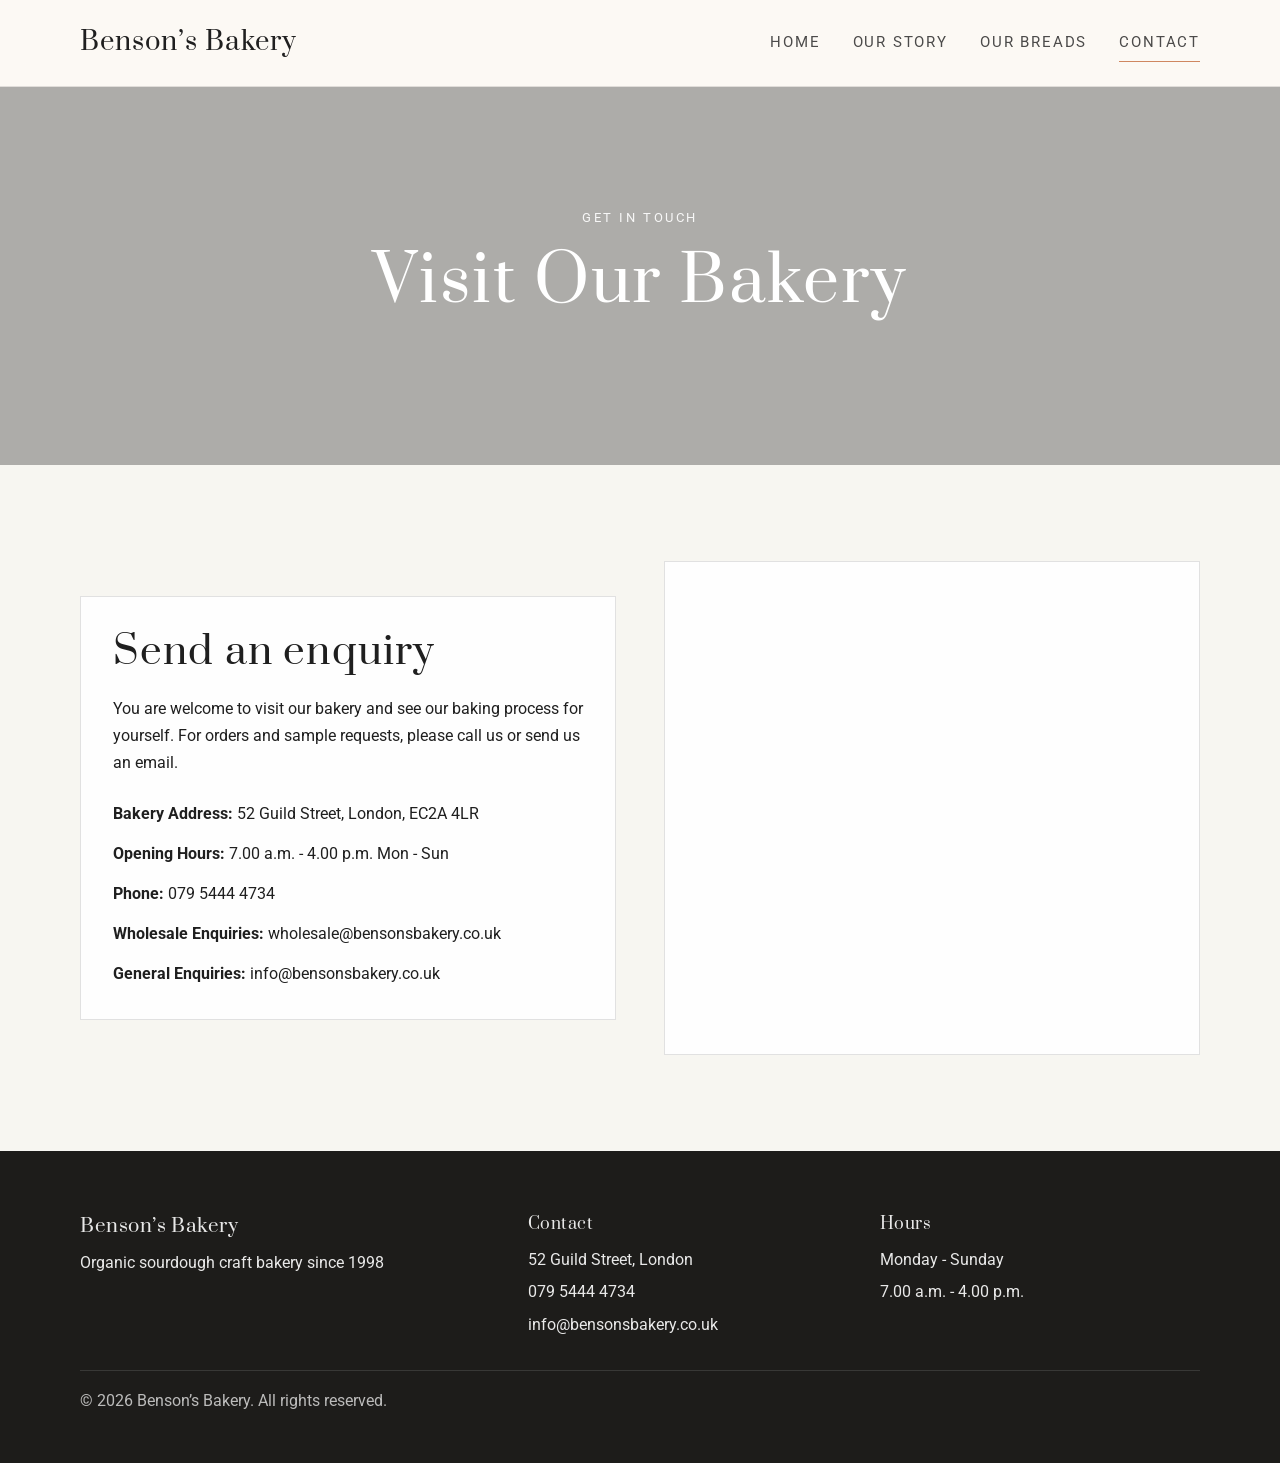
==== contact.html @ 7ede4b9c "Initial bakery static site" ====
<!DOCTYPE html>
<html lang="en">
  <head>
    <meta charset="UTF-8" />
    <meta name="viewport" content="width=device-width, initial-scale=1.0" />
    <title>Benson's Bakery | Contact</title>
    <meta name="description" content="Contact Benson's Bakery for orders and enquiries." />
    <link rel="preconnect" href="https://fonts.googleapis.com" />
    <link rel="preconnect" href="https://fonts.gstatic.com" crossorigin />
    <link
      href="https://fonts.googleapis.com/css2?family=Prata&family=Roboto:wght@300;400;500;700&display=swap"
      rel="stylesheet"
    />
    <link rel="stylesheet" href="styles.css" />
  </head>
  <body>
    <header class="site-header">
      <div class="container nav-wrap">
        <a class="brand" href="index.html">Benson’s Bakery</a>
        <button class="nav-toggle" aria-label="Open menu" aria-expanded="false">
          <span></span><span></span><span></span>
        </button>
        <nav class="main-nav">
          <a href="index.html">Home</a>
          <a href="our-story.html">Our Story</a>
          <a href="our-breads.html">Our Breads</a>
          <a href="contact.html" class="active">Contact</a>
        </nav>
      </div>
    </header>

    <main>
      <section class="page-hero contact-hero">
        <div class="hero-overlay"></div>
        <div class="container hero-inner">
          <p class="eyebrow">Get in touch</p>
          <h1>visit our bakery</h1>
        </div>
      </section>

      <section class="section-spacing">
        <div class="container contact-grid">
          <div class="contact-card">
            <h2>Send an enquiry</h2>
            <p>
              You are welcome to visit our bakery and see our baking process for yourself. For orders and sample requests,
              please call us or send us an email.
            </p>
            <ul class="contact-list">
              <li><strong>Bakery Address:</strong> 52 Guild Street, London, EC2A 4LR</li>
              <li><strong>Opening Hours:</strong> 7.00 a.m. - 4.00 p.m. Mon - Sun</li>
              <li><strong>Phone:</strong> 079 5444 4734</li>
              <li><strong>Wholesale Enquiries:</strong> wholesale@bensonsbakery.co.uk</li>
              <li><strong>General Enquiries:</strong> info@bensonsbakery.co.uk</li>
            </ul>
          </div>
          <div class="map-card">
            <iframe
              title="Bakery location map"
              src="https://www.google.com/maps?q=52+Guild+Street+London&output=embed"
              loading="lazy"
              referrerpolicy="no-referrer-when-downgrade"
            ></iframe>
          </div>
        </div>
      </section>
    </main>

    <footer class="site-footer">
      <div class="container footer-grid">
        <div>
          <h3>Benson’s Bakery</h3>
          <p>Organic sourdough craft bakery since 1998</p>
        </div>
        <div>
          <h4>Contact</h4>
          <ul>
            <li>52 Guild Street, London</li>
            <li>079 5444 4734</li>
            <li>info@bensonsbakery.co.uk</li>
          </ul>
        </div>
        <div>
          <h4>Hours</h4>
          <ul>
            <li>Monday - Sunday</li>
            <li>7.00 a.m. - 4.00 p.m.</li>
          </ul>
        </div>
      </div>
      <div class="container footer-bottom">
        <p>© <span id="year"></span> Benson’s Bakery. All rights reserved.</p>
      </div>
    </footer>

    <script src="script.js"></script>
  </body>
</html>
---- styles.css ----
:root {
  --bg: #f7f6f1;
  --surface: #fffdf9;
  --text: #1f1f1f;
  --muted: #6a6a6a;
  --primary: #c36a3a;
  --primary-dark: #8f4d2c;
  --accent: #1a1a1a;
  --line: rgba(20, 20, 20, 0.12);
  --shadow: 0 20px 40px rgba(28, 21, 17, 0.1);
}

* { box-sizing: border-box; }

html { scroll-behavior: smooth; }

body {
  margin: 0;
  font-family: 'Roboto', sans-serif;
  background: var(--bg);
  color: var(--text);
  line-height: 1.7;
}

img { max-width: 100%; display: block; }

a { text-decoration: none; color: inherit; }

p { margin: 0 0 1rem; }

h1, h2, h3, h4 {
  margin: 0 0 1rem;
  font-family: 'Prata', serif;
  font-weight: 400;
  line-height: 1.2;
  letter-spacing: 0.03em;
}

.container {
  width: min(1120px, calc(100% - 2rem));
  margin: 0 auto;
}

.section-spacing {
  padding: 6rem 0;
}

.light-bg {
  background: #f3f1ee;
}

.eyebrow {
  margin-bottom: 1rem;
  font-size: 0.8rem;
  letter-spacing: 0.2em;
  text-transform: uppercase;
  color: rgba(255,255,255,0.9);
}

.eyebrow.accent {
  color: var(--primary);
}

.site-header {
  position: sticky;
  top: 0;
  z-index: 100;
  background: rgba(253, 250, 245, 0.86);
  backdrop-filter: blur(12px);
  border-bottom: 1px solid var(--line);
}

.nav-wrap {
  display: flex;
  align-items: center;
  justify-content: space-between;
  min-height: 86px;
  gap: 1rem;
}

.brand {
  font-family: 'Prata', serif;
  font-size: clamp(1.5rem, 2vw, 2rem);
  letter-spacing: 0.04em;
}

.main-nav {
  display: flex;
  align-items: center;
  gap: 2rem;
  font-size: 0.95rem;
  text-transform: uppercase;
  letter-spacing: 0.12em;
}

.main-nav a {
  position: relative;
  color: var(--text);
  opacity: 0.8;
}

.main-nav a::after {
  content: "";
  position: absolute;
  left: 0;
  bottom: -0.4rem;
  width: 100%;
  height: 1px;
  background: var(--primary);
  transform: scaleX(0);
  transform-origin: center;
  transition: transform 0.25s ease;
}

.main-nav a:hover::after,
.main-nav a.active::after { transform: scaleX(1); }

.nav-toggle {
  display: none;
  background: transparent;
  border: 0;
  width: 42px;
  height: 42px;
  padding: 0;
  cursor: pointer;
}

.nav-toggle span {
  display: block;
  width: 25px;
  height: 2px;
  background: var(--text);
  margin: 6px auto;
}

.hero,
.page-hero {
  position: relative;
  min-height: 84vh;
  background-size: cover;
  background-position: center;
  display: flex;
  align-items: center;
}

.hero {
  background-image: url('https://library.elementor.com/bread-bakery/wp-content/uploads/sites/155/2021/05/87_Bread_Bakery-Hero.jpg');
}

.page-hero {
  min-height: 42vh;
}

.small-hero { background-image: url('https://library.elementor.com/bread-bakery/wp-content/uploads/sites/155/2021/05/87_Bread_Bakery-StorySection.jpg'); }
.bread-hero { background-image: url('https://library.elementor.com/bread-bakery/wp-content/uploads/sites/155/2021/05/87_Bread_Bakery-OurBreadPage-Hero.jpg'); }
.contact-hero { background-image: url('https://library.elementor.com/bread-bakery/wp-content/uploads/sites/155/2021/05/87_Bread_Bakery-Hero.jpg'); }

.hero-overlay {
  position: absolute;
  inset: 0;
  background: rgba(0,0,0,0.3);
}

.hero-inner {
  position: relative;
  z-index: 1;
  text-align: center;
  color: #fff;
  width: min(760px, calc(100% - 2rem));
}

.hero h1, .page-hero h1 {
  margin-bottom: 1.5rem;
  font-size: clamp(2.5rem, 5vw, 5rem);
  text-transform: capitalize;
}

.hero-actions {
  display: flex;
  justify-content: center;
  gap: 1rem;
  flex-wrap: wrap;
}

.button {
  display: inline-flex;
  align-items: center;
  justify-content: center;
  min-height: 52px;
  padding: 0 1.6rem;
  border: 1px solid transparent;
  font-weight: 500;
  letter-spacing: 0.08em;
  text-transform: uppercase;
  transition: 0.25s ease;
}

.button.primary {
  background: var(--primary);
  color: #fff;
}

.button.primary:hover {
  background: var(--primary-dark);
}

.button.secondary {
  border-color: rgba(255,255,255,0.8);
  color: #fff;
  background: rgba(255,255,255,0.03);
}

.intro-grid,
.story-page-grid,
.contact-grid {
  display: grid;
  grid-template-columns: repeat(2, minmax(0, 1fr));
  gap: 3rem;
  align-items: center;
}

.intro-image img,
.story-page-image img {
  width: 100%;
  min-height: 420px;
  object-fit: cover;
  box-shadow: var(--shadow);
}

.intro-copy h2,
.story-page-grid h2,
.contact-card h2 {
  font-size: clamp(2rem, 3vw, 3rem);
  margin-bottom: 1.25rem;
}

.mini-stats {
  display: grid;
  grid-template-columns: repeat(3, minmax(0, 1fr));
  gap: 1.2rem;
  margin-top: 2rem;
}

.mini-stats div {
  border-top: 1px solid var(--line);
  padding-top: 1rem;
}

.mini-stats strong {
  display: block;
  font-size: 1.7rem;
  font-family: 'Prata', serif;
  margin-bottom: 0.35rem;
}

.section-heading {
  margin-bottom: 2.5rem;
}

.section-heading.center {
  text-align: center;
}

.story-grid,
.values-grid {
  display: grid;
  grid-template-columns: repeat(3, minmax(0, 1fr));
  gap: 2rem;
}

.story-card {
  background: rgba(255,255,255,0.7);
  border: 1px solid var(--line);
  padding: 2rem 1.5rem;
}

.number {
  display: inline-block;
  margin-bottom: 1rem;
  color: var(--primary);
  font-size: 0.8rem;
  letter-spacing: 0.18em;
}

.product-grid {
  display: grid;
  grid-template-columns: repeat(3, minmax(0, 1fr));
  gap: 2rem;
}

.product-grid-large {
  grid-template-columns: repeat(3, minmax(0, 1fr));
}

.product-card {
  background: #fff;
  border: 1px solid var(--line);
  overflow: hidden;
  box-shadow: 0 10px 30px rgba(30, 26, 22, 0.04);
}

.product-card img {
  width: 100%;
  height: 350px;
  object-fit: cover;
}

.product-copy {
  padding: 1.4rem 1.25rem 1.6rem;
}

.product-copy h3 {
  font-size: 2rem;
}

.product-copy span {
  display: inline-block;
  margin-top: 0.8rem;
  color: var(--primary);
  font-weight: 500;
}

.quote-wrap {
  max-width: 760px;
  text-align: center;
  position: relative;
  padding: 2rem 0;
}

.quote-mark {
  font-size: 7rem;
  line-height: 0.8;
  color: var(--primary);
  font-family: 'Prata', serif;
}

.quote-wrap p {
  font-size: clamp(1.5rem, 2vw, 2.5rem);
  font-family: 'Prata', serif;
  margin-top: 0.5rem;
  line-height: 1.5;
}

.cta-box {
  background: #e9e0d5;
  padding: 2.5rem 2rem;
  display: flex;
  justify-content: space-between;
  align-items: center;
  gap: 1.5rem;
  border: 1px solid var(--line);
}

.site-footer {
  background: #1d1c1a;
  color: rgba(255,255,255,0.9);
  padding-top: 4rem;
}

.footer-grid {
  display: grid;
  grid-template-columns: 1.3fr 1fr 1fr;
  gap: 2rem;
  padding-bottom: 2rem;
}

.site-footer h3,
.site-footer h4 {
  margin-bottom: 0.7rem;
}

.site-footer ul {
  list-style: none;
  padding: 0;
  margin: 0;
  display: grid;
  gap: 0.35rem;
}

.footer-bottom {
  border-top: 1px solid rgba(255,255,255,0.12);
  padding: 1rem 0 2rem;
  color: rgba(255,255,255,0.7);
}

.contact-card,
.map-card {
  background: rgba(255,255,255,0.9);
  border: 1px solid var(--line);
  padding: 2rem;
}

.contact-list {
  list-style: none;
  margin: 1.5rem 0 0;
  padding: 0;
  display: grid;
  gap: 0.8rem;
}

.map-card iframe {
  width: 100%;
  min-height: 420px;
  border: 0;
}

@media (max-width: 860px) {
  .main-nav {
    position: absolute;
    top: 86px;
    left: 1rem;
    right: 1rem;
    display: none;
    flex-direction: column;
    align-items: flex-start;
    gap: 1rem;
    padding: 1.2rem;
    background: rgba(255,255,255,0.96);
    border: 1px solid var(--line);
    box-shadow: var(--shadow);
  }

  .main-nav.open {
    display: flex;
  }

  .nav-toggle {
    display: block;
  }

  .intro-grid,
  .story-page-grid,
  .contact-grid,
  .story-grid,
  .values-grid,
  .product-grid,
  .footer-grid,
  .cta-box {
    grid-template-columns: 1fr;
  }

  .cta-box {
    display: block;
  }
}
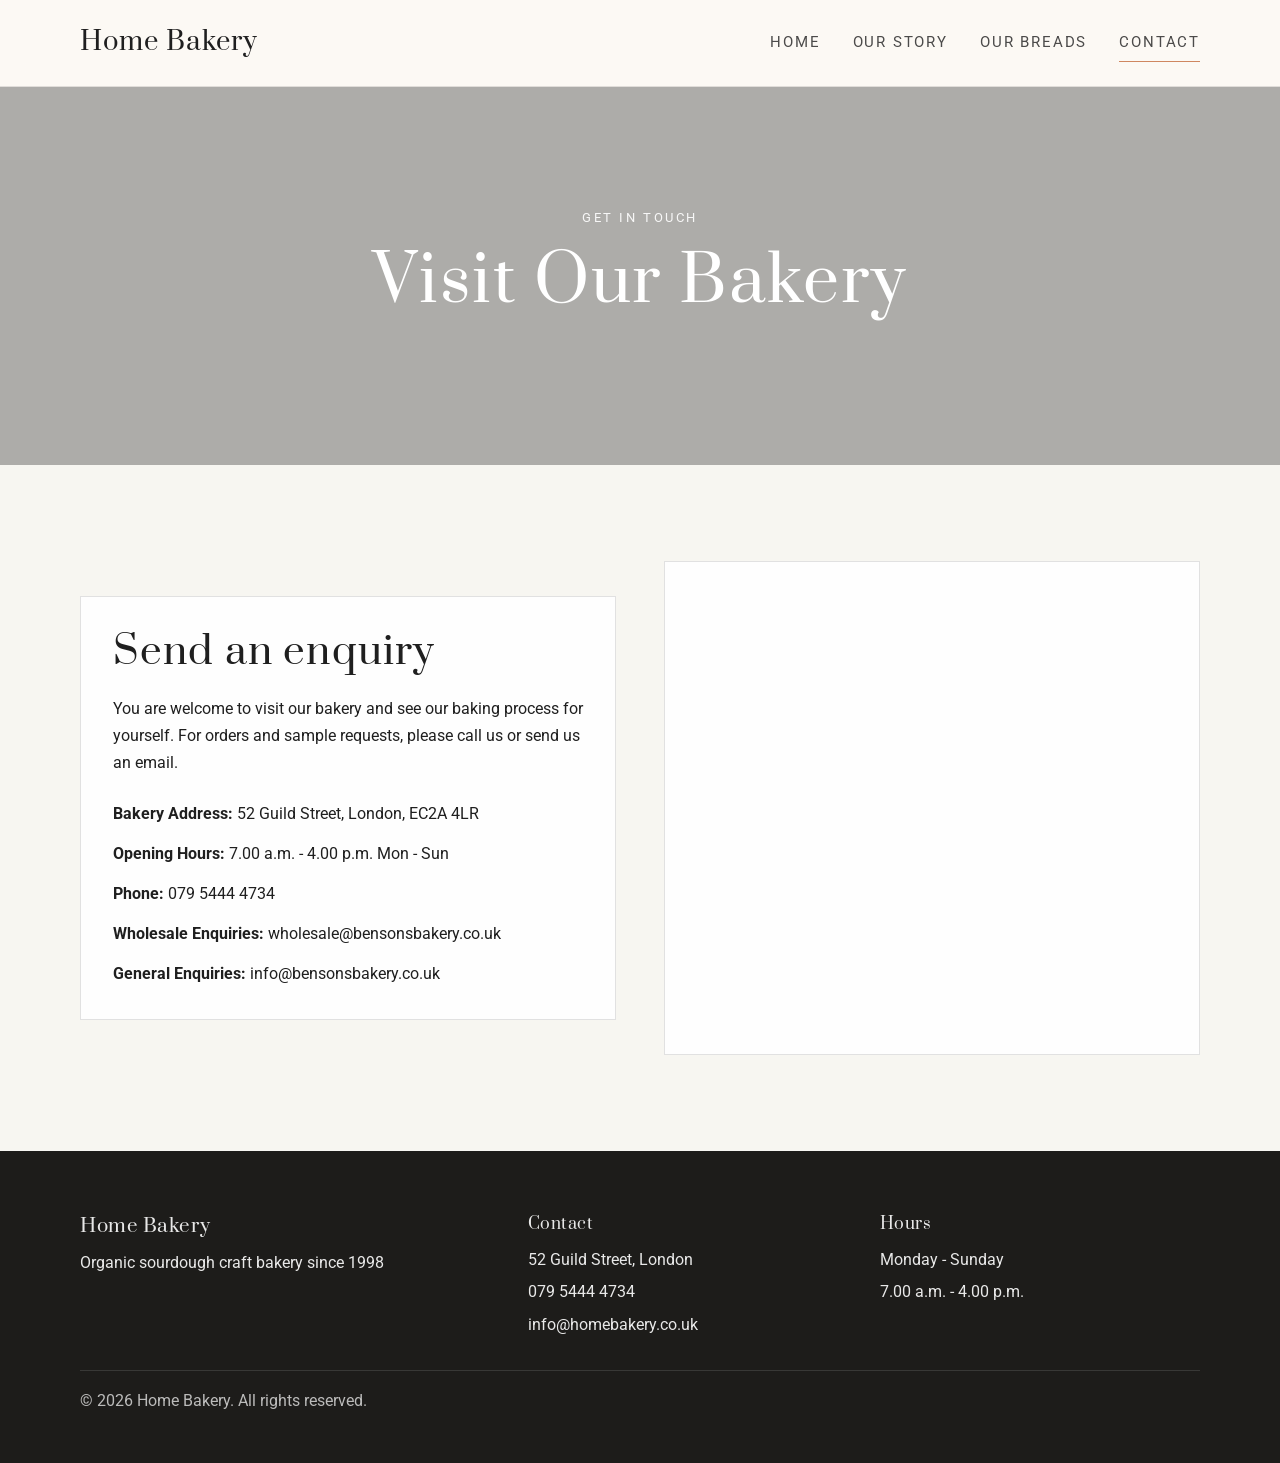
==== commit e330caac: "Rename site branding to Home Bakery" ====
--- a/contact.html
+++ b/contact.html
@@ -3,8 +3,8 @@
   <head>
     <meta charset="UTF-8" />
     <meta name="viewport" content="width=device-width, initial-scale=1.0" />
-    <title>Benson's Bakery | Contact</title>
-    <meta name="description" content="Contact Benson's Bakery for orders and enquiries." />
+    <title>Home Bakery | Contact</title>
+    <meta name="description" content="Contact Home Bakery for orders and enquiries." />
     <link rel="preconnect" href="https://fonts.googleapis.com" />
     <link rel="preconnect" href="https://fonts.gstatic.com" crossorigin />
     <link
@@ -16,7 +16,7 @@
   <body>
     <header class="site-header">
       <div class="container nav-wrap">
-        <a class="brand" href="index.html">Benson’s Bakery</a>
+        <a class="brand" href="index.html">Home Bakery</a>
         <button class="nav-toggle" aria-label="Open menu" aria-expanded="false">
           <span></span><span></span><span></span>
         </button>
@@ -69,7 +69,7 @@
     <footer class="site-footer">
       <div class="container footer-grid">
         <div>
-          <h3>Benson’s Bakery</h3>
+          <h3>Home Bakery</h3>
           <p>Organic sourdough craft bakery since 1998</p>
         </div>
         <div>
@@ -77,7 +77,7 @@
           <ul>
             <li>52 Guild Street, London</li>
             <li>079 5444 4734</li>
-            <li>info@bensonsbakery.co.uk</li>
+            <li>info@homebakery.co.uk</li>
           </ul>
         </div>
         <div>
@@ -89,7 +89,7 @@
         </div>
       </div>
       <div class="container footer-bottom">
-        <p>© <span id="year"></span> Benson’s Bakery. All rights reserved.</p>
+        <p>© <span id="year"></span> Home Bakery. All rights reserved.</p>
       </div>
     </footer>
 
